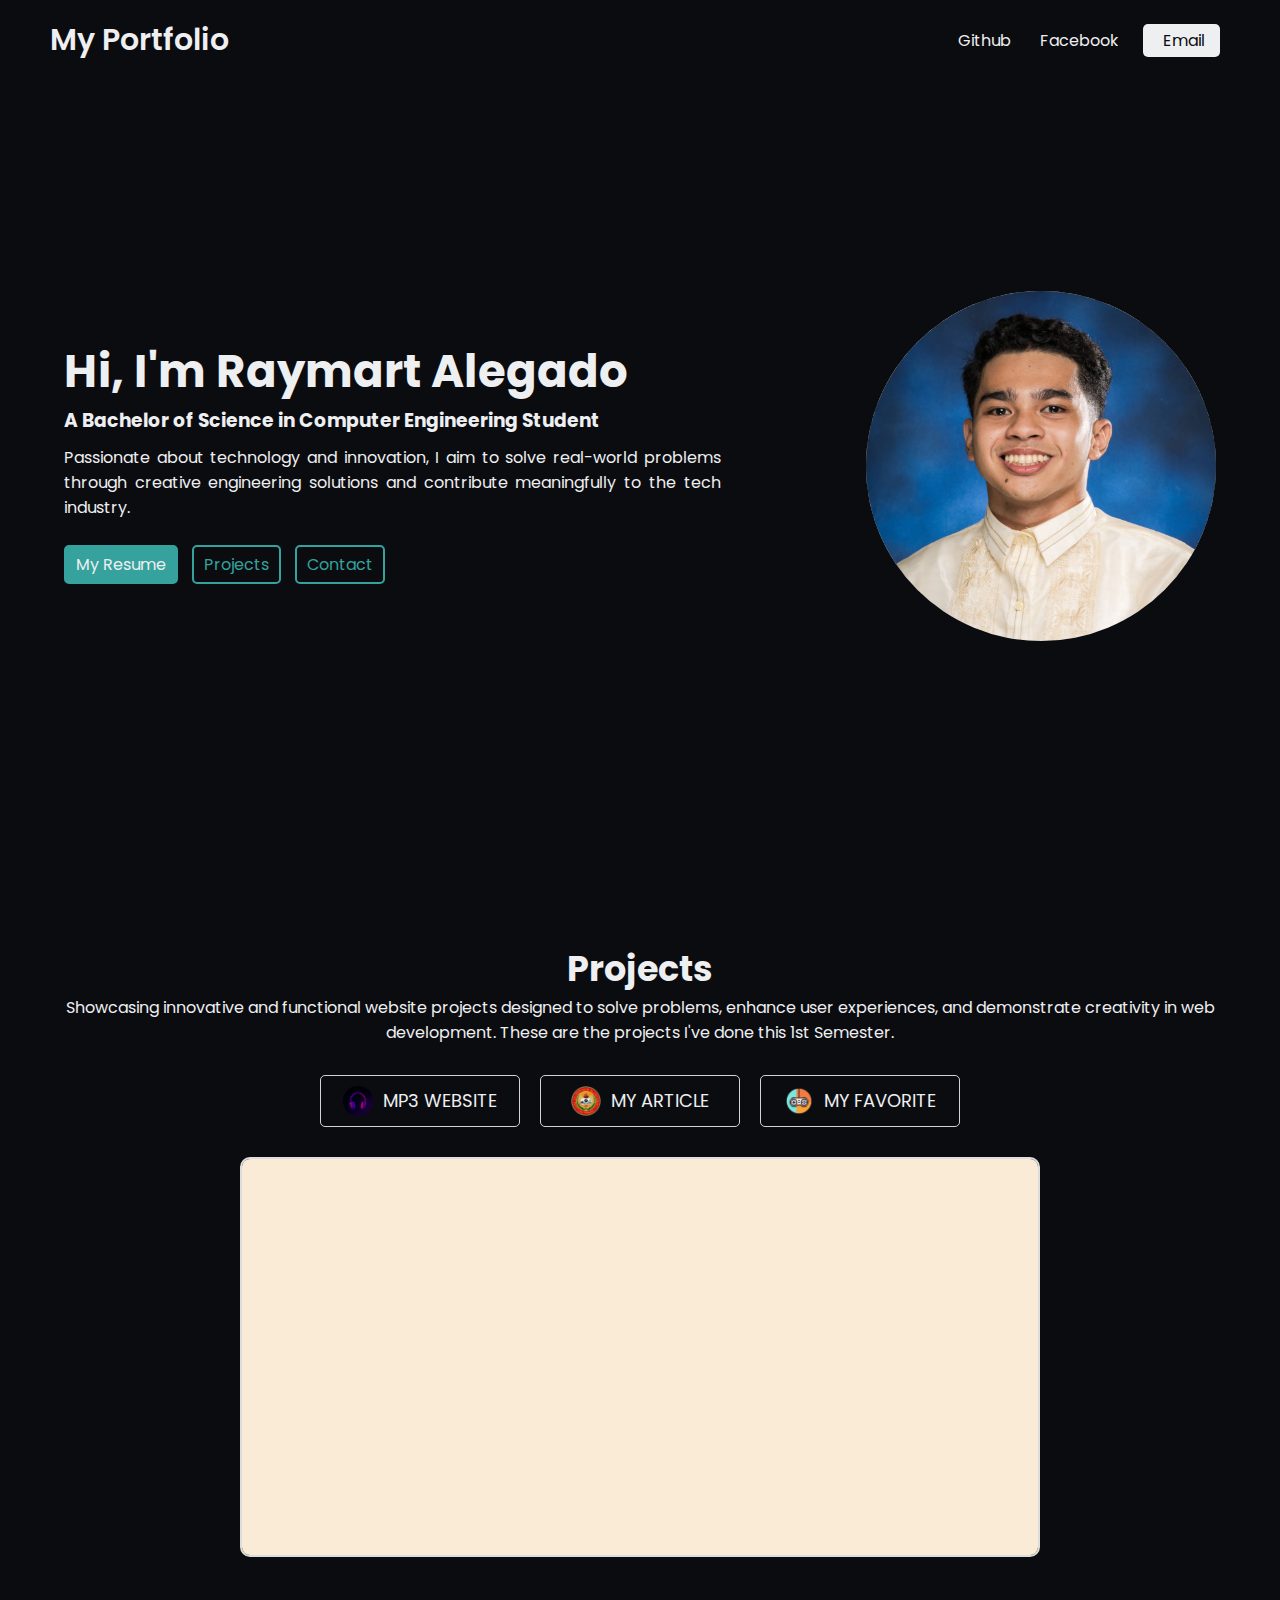
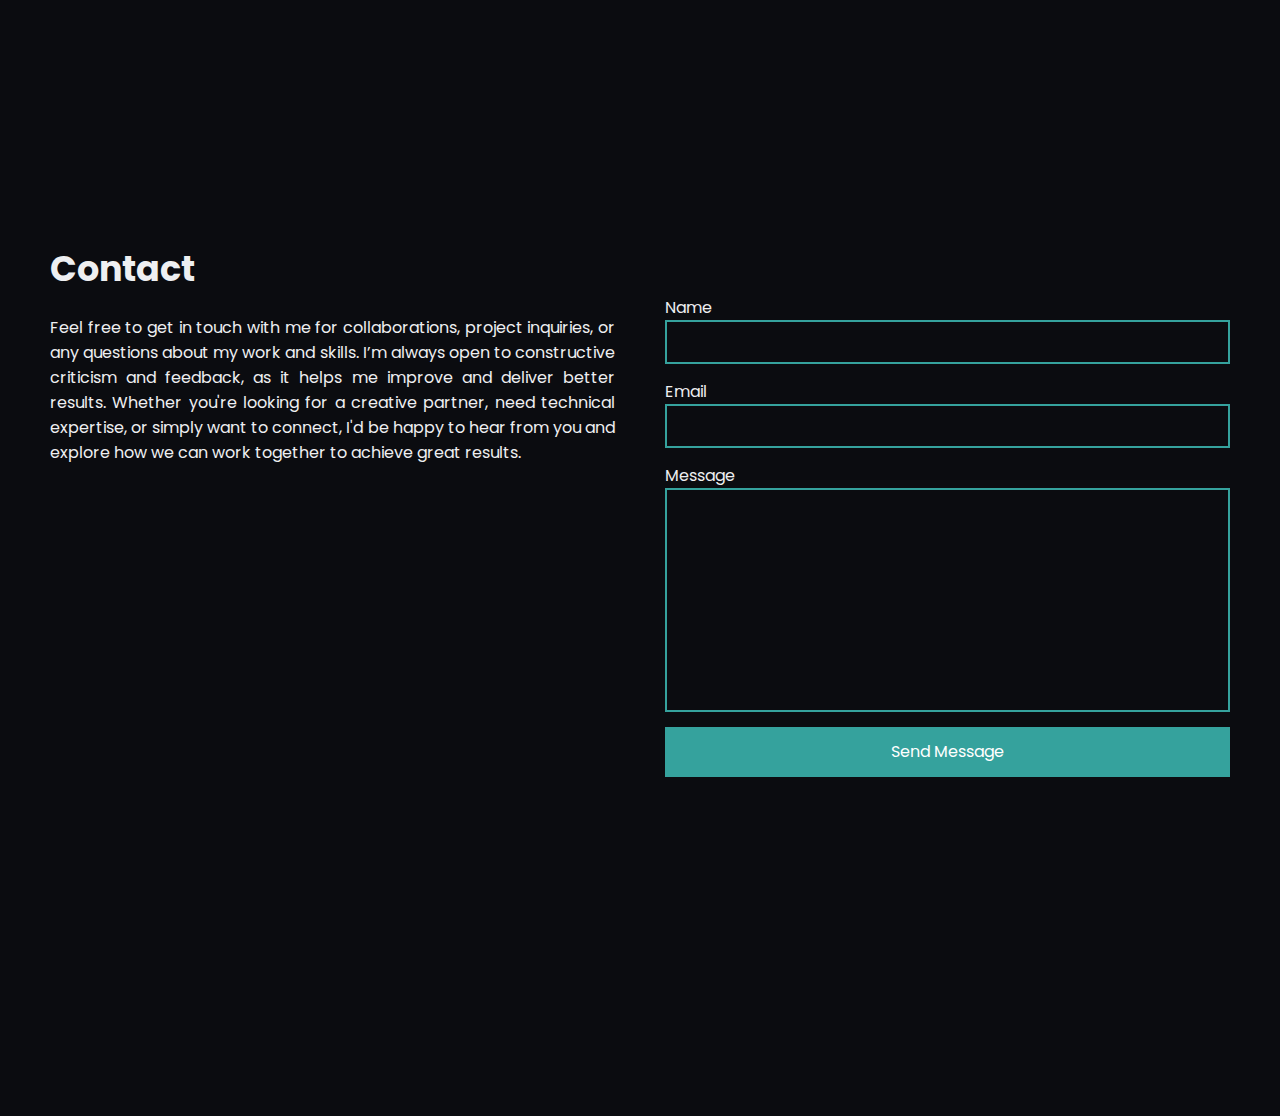
==== index.html @ 50cb7794 "Add files via upload" ====
<!DOCTYPE html>
<html lang="en">
<head>
  <meta charset="UTF-8">
  <meta http-equiv="X-UA-Compatible" content="IE=edge">
  <meta name="viewport" content="width=device-width, initial-scale=1.0">
  <link rel="preconnect" href="https://fonts.googleapis.com">
  <link rel="preconnect" href="https://fonts.gstatic.com" crossorigin>
  <link href="https://fonts.googleapis.com/css2?family=Poppins:wght@400;600&display=swap" rel="stylesheet">
  <link rel="stylesheet" href="https://cdnjs.cloudflare.com/ajax/libs/font-awesome/6.4.0/css/all.min.css" integrity="sha512-iecdLmaskl7CVkqkXNQ/ZH/XLlvWZOJyj7Yy7tcenmpD1ypASozpmT/E0iPtmFIB46ZmdtAc9eNBvH0H/ZpiBw==" crossorigin="anonymous" referrerpolicy="no-referrer" />
  <link rel="stylesheet" href="styles.css">
  <title>Portfolio</title>
</head>

<body>
  <!-- NAVBAR -->
  <nav>
    <div class="left">
      <a href="/">My Portfolio</a>
    </div>

    <div class="right">
      <a href="https://github.com/Ematttt" target="_blank" rel="noopener noreferrer">
        <i class="fa-brands fa-github"></i>
        <span>Github</span>
      </a>
      
      <a href="https://www.facebook.com/rayalegado.01" target="_blank" rel="noopener noreferrer">
        <i class="fa-brands fa-facebook"></i>
        <span>Facebook</span>
      </a>
      
      <a href="https://mail.google.com/mail/?view=cm&fs=1&to=alegadoraymart@gmail.com">
        <i class="fa-solid fa-envelope"></i>
        <span>Email</span>
      </a>
    </div>
  </nav>

  <main>
    <!-- SECTION 1: Hero -->
    <section class="hero-section">
      <div class="text">
        <h2>Hi, I'm Raymart Alegado</h2>
        <h3>A Bachelor of Science in Computer Engineering Student</h3>
        <p>Passionate about technology and innovation, I aim to solve real-world problems through creative engineering solutions 
          and contribute meaningfully to the tech industry.</p>

        <div class="links">

          <a href="resume.html">
            <i class="fa-solid fa-file"></i>
            <span>My Resume</span>
          </a>

          <a href="#projects">
            <i class="fa-solid fa-pen"></i>
            <span>Projects</span>
          </a>
          
          <a href="#contact">
            <i class="fa-solid fa-envelope"></i>
            <span>Contact</span>
          </a>
        </div>
      </div>

      <div class="headshot">
        <img src="images/mypicture.png" alt="Raymart Alegado headshot">
      </div>

    </section>

    <!-- SECTION 2: Projects -->
    <section id="projects" class="projects-section">
      <h2>Projects</h2>
      <div class="text">
        Showcasing innovative and functional website projects designed to solve problems, enhance user experiences, 
        and demonstrate creativity in web development. These are the projects I've done this 1st Semester.
      </div>
    
      <!-- Project Cells -->
      <div class="cells">
        <div class="cell" onclick="loadProject('https://ematttt.github.io/mp3website2/')" ondblclick="openProject('https://ematttt.github.io/mp3website2/')">
          <img src="images/mymp3.png" alt="MP3 Website">
          <span>MP3 WEBSITE</span>
        </div>
    
        <div class="cell" onclick="loadProject('https://ematttt.github.io/article/index.html')" ondblclick="openProject('https://ematttt.github.io/article/index.html')">
          <img src="images/myarticle.png" alt="My Article">
          <span>MY ARTICLE</span>
        </div>
    
        <div class="cell" onclick="loadProject('https://ematttt.github.io/myfavorite/')" ondblclick="openProject('https://ematttt.github.io/myfavorite/')">
          <img src="images/myfavorite.png" alt="My Favorite">
          <span>MY FAVORITE</span>
        </div>
      </div>
    
      <!-- Box to Display the Selected Project -->
      <div class="project-display-box">
        <iframe id="project-frame" src="" frameborder="0"></iframe>
      </div>
    </section>
    

    <!-- SECTION 3: Contact -->
    <section id="contact" class="contact-section">
      <h2>Contact</h2>

      <div class="group">
        <div class="text">
          Feel free to get in touch with me for collaborations, project inquiries, or any questions about my work and skills. 
          I’m always open to constructive criticism and feedback, as it helps me improve and deliver better results. 
          Whether you're looking for a creative partner, need technical expertise, or simply want to connect, 
          I'd be happy to hear from you and explore how we can work together to achieve great results.
        </div>

        <form>
          <label for="name">Name</label>
          <input type="text" id="name">

          <label for="email">Email</label>
          <input type="email" id="email">

          <label for="message">Message</label>
          <textarea id="message" cols="30" rows="10"></textarea>

          <button type="submit">Send Message</button>
        </form>
      </div>
    </section>
  </main>

  <script>
    const toggleButton = document.getElementById('theme-toggle');
    toggleButton.addEventListener('click', () => {
      document.body.classList.toggle('dark-mode');
    });
  
    // Consolidating the loadProject function
    function loadProject(url) {
      const iframe = document.getElementById('project-frame');
  
      // If the user just clicks (not double-click), load the URL in the iframe
      iframe.src = url;
  
      // Wait for the iframe to load, then adjust the height based on its content
      iframe.onload = function() {
        const iframeDocument = iframe.contentDocument || iframe.contentWindow.document;
  
        // Ensure the iframe content adjusts to the content's height
        iframe.style.height = iframeDocument.documentElement.scrollHeight + 'px';
      };
    }
  
    function openProject(url) {
      // Open the provided URL in a new tab (for double-click event)
      window.open(url, '_blank');
    }
  </script>
  

</body>
</html>
---- styles.css ----
:root {
  --text-color: #eeeff1;
  --link-color: #35a29d;
  --background-color: #0b0c10;
}

html {
  scroll-behavior: smooth;
}

* {
  margin: 0;
  padding: 0;
  box-sizing: border-box;
}

html {
  scroll-behavior: smooth;
}

body {
  font-family: 'Poppins', sans-serif;
  color: var(--text-color);
  background-color: var(--background-color);
  max-width: 1400px;
  margin: 0 auto;
}

a {
  color: var(--link-color);
  text-decoration: none;
}

section {
  min-height: 100vh; /* Ensures each section occupies the full viewport height */
}


/* NAVBAR */
nav {
  display: flex;
  justify-content: space-between;
  align-items: center;
  padding: 0 50px;
  height: 80px;
}

nav .left a {
  color: var(--text-color);
  font-size: 30px;
  font-weight: 600;
}

nav .right a {
  color: var(--text-color);
  margin: 0 10px;
}

nav .right a:last-child {
  color: var(--background-color);
  background-color: var(--text-color);
  padding: 5px 15px;
  border-radius: 5px;
}

nav .right a span {
  margin-left: 5px;
}

/* SECTION 1: Hero */
.hero-section {
  display: flex;
  justify-content: center;
  align-items: center;
  gap: 5%; /* Adjust gap using percentage for better responsiveness */
  padding: 0 5%; /* Add padding as a percentage */
  height: calc(100vh - 5%); /* Slightly reduce height to shift up */
  margin-top: -5%; /* Moves the section up using percentage */
}

.hero-section .text {
  flex: 3;
}

.hero-section .text h2 {
  font-size: 45px;
}

.hero-section .text p {
  padding-top: 10px;
  text-align: justify;
}

.hero-section .text .links {
  margin-top: 25px;
}

.hero-section .text .links a {
  display: inline-block;
  padding: 5px 10px;
  border: 2px solid var(--link-color);
  border-radius: 5px;
  margin-right: 10px;
  margin-bottom: 10px;
  transition: .1s;
}

.hero-section a:first-child{
  color: var(--text-color);
  background-color: var(--link-color);
}

.hero-section .text .links a:hover {
  color: var(--text-color);
  border: 2px solid var(--text-color);
}

.hero-section .headshot {
  flex: 2;
  display: flex;
  justify-content: right;
}

.hero-section .headshot img {
  width: 350px;
  border-radius: 50%;
}

/* SECTION 2: Projects */
.projects-section {
  padding: 0 50px;
  padding-top: 2%;
}

.projects-section h2 {
  text-align: center;
  font-size: 35px;
}

.projects-section .text {
  text-align: center;
  margin-bottom: 20px;
}

.projects-section .cells {
  display: flex;
  justify-content: center;
  flex-wrap: wrap;
}

.projects-section .cells .cell {
  display: flex;
  justify-content: center;
  align-items: center;
  gap: 10px;

  width: 200px;
  padding: 10px 20px;
  margin: 10px;
  border: 1.5px solid #d3d3d3;
  border-radius: 5px;

  transition: transform 0.3s ease, box-shadow 0.3s ease;
}

.projects-section .cells .cell:hover {
  transform: scale(1.05);
  box-shadow: 0 8px 16px rgba(0, 0, 0, 0.2);
  cursor: pointer;
}

.projects-section .cells .cell img {
  width: 30px;
  height: 30px;
  object-fit: contain;
  border-radius: 2px;
}

.projects-section .cells .cell span {
  font-size: 18px;
}

.project-display-box {
  width: 100%;
  max-width: 800px;
  height: 400px;
  margin: 20px auto;
  border: 2px solid #ddd;
  border-radius: 10px;
  overflow: hidden;
}

.project-display-box iframe {
  width: 100%;
  height: 100%;
  border: none;
  background-color: antiquewhite;
  object-fit: contain;
}

/* SECTION 3: Contact */
.contact-section {
  padding: 0 50px;
  padding-top: 2%;
  text-align: justify;
}

.contact-section h2 {
  font-size: 35px;
}

.contact-section .group {
  display: flex;
  gap: 50px;
}

.contact-section .group .text {
  flex: 3;
  margin-top: 20px;
}

.contact-section .group form {
  flex: 3;
  display: flex;
  flex-direction: column;
}

.contact-section .group form input,
.contact-section .group form textarea {
  font-family: 'Poppins', sans-serif;
  border: 2px solid var(--link-color);
  background-color: transparent;
  padding: 10px;
  margin-bottom: 15px;
  outline: none;
  resize: none;
}

.contact-section .group form button {
  font-size: 16px;
  font-family: 'Poppins', sans-serif;
  color: #fff;
  background-color: var(--link-color);
  border: none;
  height: 50px;
  cursor: pointer;
  transition: .1s;
}

.contact-section .group form button:hover {
  filter: brightness(.9);
}

@media (max-width: 850px) {
  /* SECTION 1: Hero */
  .hero-section {
    margin-top: -5%; /* Adjust upward shift for medium screens */
    height: calc(100vh - 5%);
  }

  .hero-section .text h2 {
    font-size: 3.5vw; /* Adjust heading size based on viewport width */
  }

}

@media (max-width: 740px) {
  /* SECTION 1: Hero */
  .hero-section {
    flex-direction: column-reverse;
    margin-top: -3%; /* Adjust upward shift for smaller screens */
    height: calc(100vh - 3%);
  }


  /* SECTION 3: Contact */
  .contact-section .group {
    flex-direction: column;
  }
}

@media (max-width: 600px) {
  /* NAVBAR */
  nav {
    padding: 0 5%; /* Add padding as a percentage */
  }

  nav .right a {
    font-size: 3.5vw; /* Adjust navbar link size */
  }

  nav .right a:last-child {
    color: var(--text-color);
    background-color: transparent;
    padding: 0;
  }

  nav .right a span {
    display: none;
  }

  /* SECTION 1: Hero */
  .hero-section {
    padding: 0 5%; /* Add padding as a percentage */
    margin-top: -2%; /* Minimal upward shift for very small screens */
    height: 100vh; /* Full viewport height */
  }

  .hero-section .text h2 {
    font-size: 4vw; /* Adjust heading size */
  }

  

  /* SECTION 2: Projects */
  .projects-section {
    padding: 0 5%; /* Add padding as a percentage */
  }

  .projects-section .cells .cell span {
    font-size: 1.6vw; /* Adjust project text size */
  }

  /* SECTION 3: Contact */
  .contact-section {
    padding: 0 5%; /* Add padding as a percentage */
  }
}
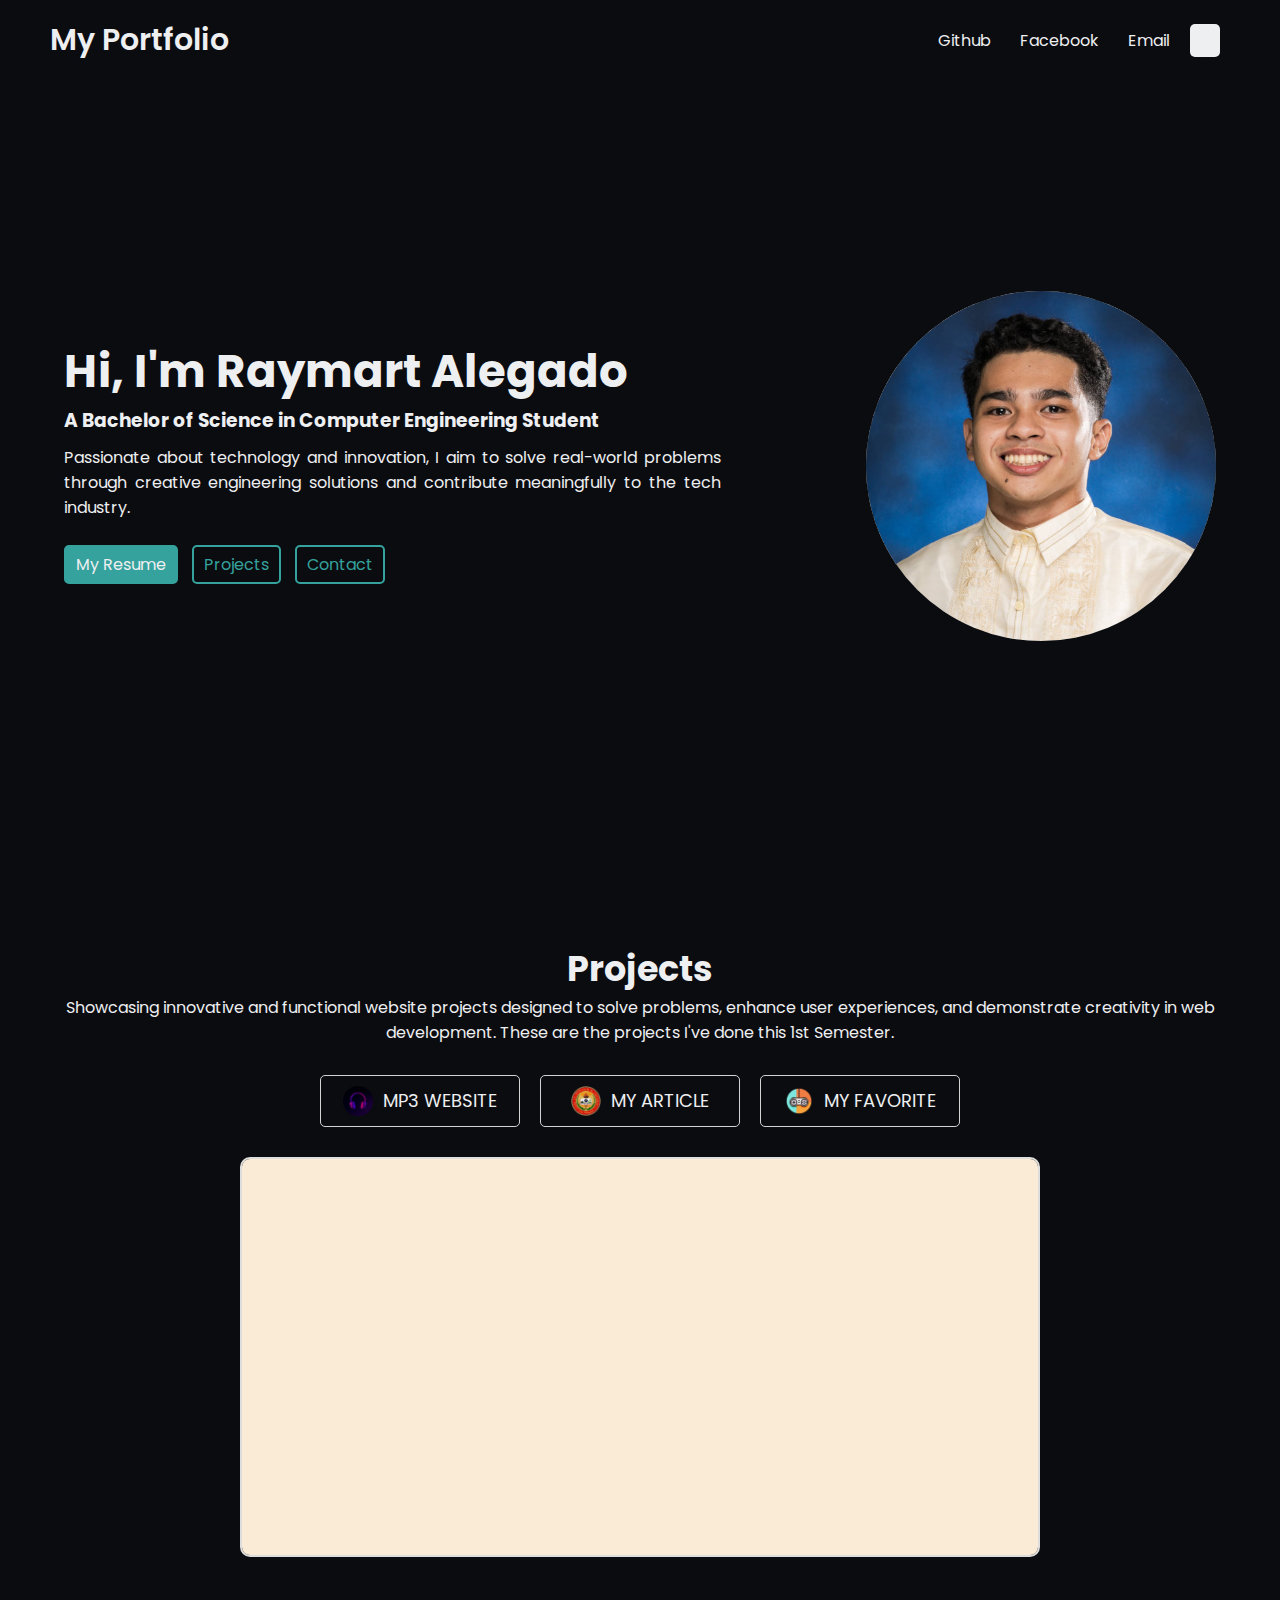
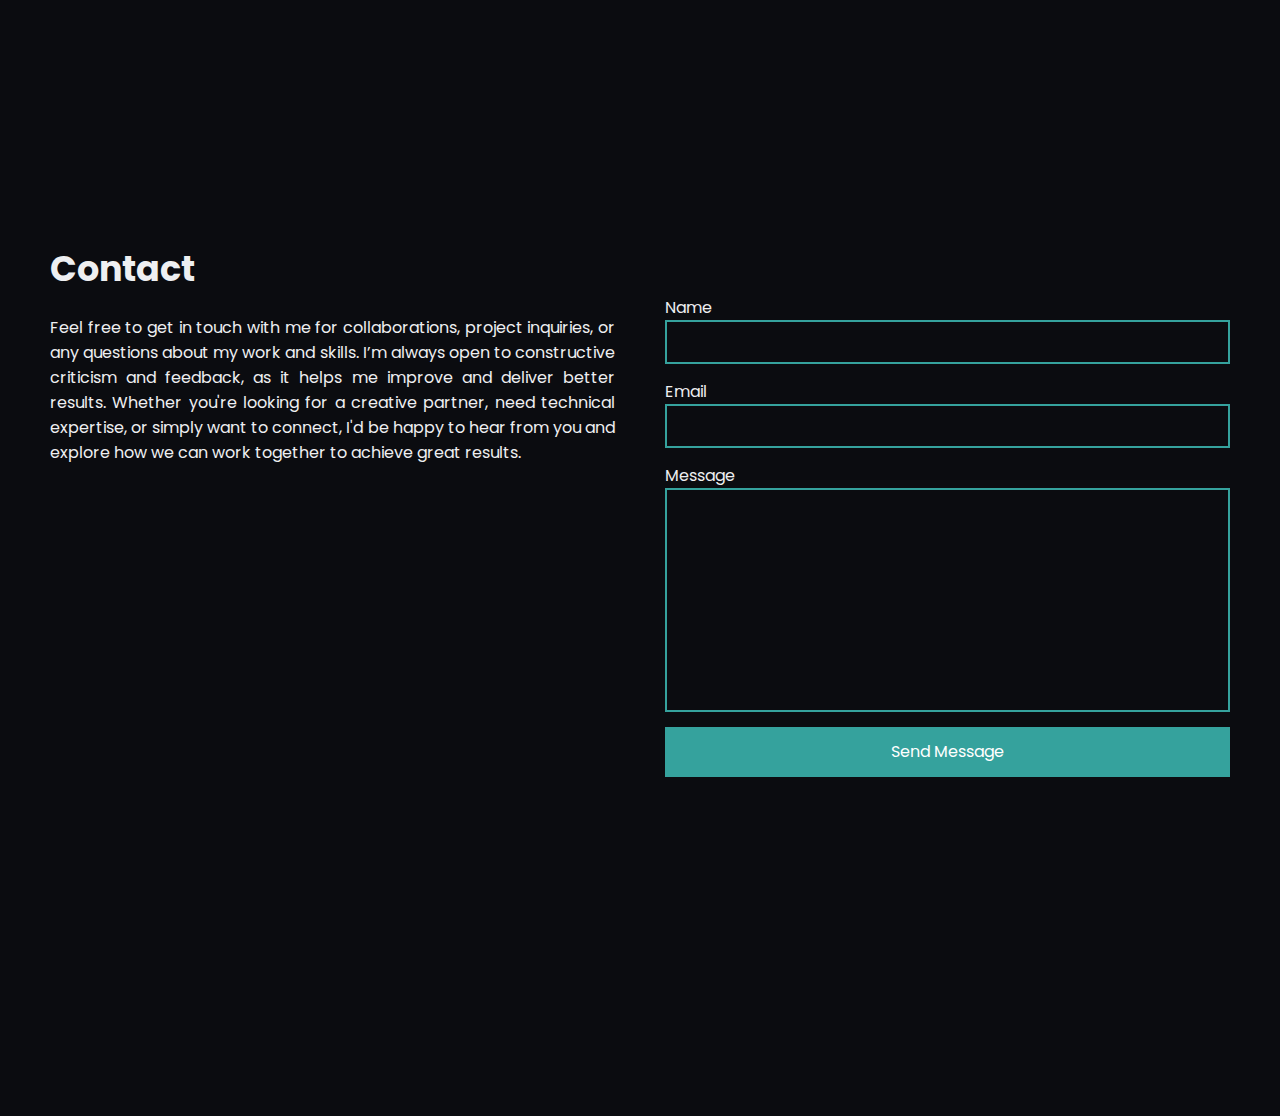
==== commit 00ab1831: "Update index.html" ====
--- a/index.html
+++ b/index.html
@@ -9,123 +9,100 @@
   <link href="https://fonts.googleapis.com/css2?family=Poppins:wght@400;600&display=swap" rel="stylesheet">
   <link rel="stylesheet" href="https://cdnjs.cloudflare.com/ajax/libs/font-awesome/6.4.0/css/all.min.css" integrity="sha512-iecdLmaskl7CVkqkXNQ/ZH/XLlvWZOJyj7Yy7tcenmpD1ypASozpmT/E0iPtmFIB46ZmdtAc9eNBvH0H/ZpiBw==" crossorigin="anonymous" referrerpolicy="no-referrer" />
   <link rel="stylesheet" href="styles.css">
+  <link rel="icon" type="image/x-icon" href="/images/p.png">
   <title>Portfolio</title>
 </head>
-
 <body>
   <!-- NAVBAR -->
   <nav>
     <div class="left">
       <a href="/">My Portfolio</a>
     </div>
-
-    <div class="right">
+    <div class="right" id="auth-buttons">
       <a href="https://github.com/Ematttt" target="_blank" rel="noopener noreferrer">
         <i class="fa-brands fa-github"></i>
         <span>Github</span>
       </a>
-      
       <a href="https://www.facebook.com/rayalegado.01" target="_blank" rel="noopener noreferrer">
         <i class="fa-brands fa-facebook"></i>
         <span>Facebook</span>
       </a>
-      
-      <a href="https://mail.google.com/mail/?view=cm&fs=1&to=alegadoraymart@gmail.com">
+      <a href="https://mail.google.com/mail/?view=cm&fs=1&to=alegadoraymart@gmail.com" class="email">
         <i class="fa-solid fa-envelope"></i>
         <span>Email</span>
       </a>
+      <!-- Logout Icon -->
+      <a href="#" id="logout-icon" class="logout">
+        <i class="fa-solid fa-right-from-bracket"></i>
+      </a>
     </div>
   </nav>
-
   <main>
     <!-- SECTION 1: Hero -->
     <section class="hero-section">
       <div class="text">
         <h2>Hi, I'm Raymart Alegado</h2>
         <h3>A Bachelor of Science in Computer Engineering Student</h3>
-        <p>Passionate about technology and innovation, I aim to solve real-world problems through creative engineering solutions 
-          and contribute meaningfully to the tech industry.</p>
-
+        <p>Passionate about technology and innovation, I aim to solve real-world problems through creative engineering solutions and contribute meaningfully to the tech industry.</p>
         <div class="links">
-
           <a href="resume.html">
             <i class="fa-solid fa-file"></i>
             <span>My Resume</span>
           </a>
-
           <a href="#projects">
             <i class="fa-solid fa-pen"></i>
             <span>Projects</span>
           </a>
-          
           <a href="#contact">
             <i class="fa-solid fa-envelope"></i>
             <span>Contact</span>
           </a>
         </div>
       </div>
-
       <div class="headshot">
         <img src="images/mypicture.png" alt="Raymart Alegado headshot">
       </div>
-
     </section>
-
     <!-- SECTION 2: Projects -->
     <section id="projects" class="projects-section">
       <h2>Projects</h2>
       <div class="text">
-        Showcasing innovative and functional website projects designed to solve problems, enhance user experiences, 
-        and demonstrate creativity in web development. These are the projects I've done this 1st Semester.
+        Showcasing innovative and functional website projects designed to solve problems, enhance user experiences, and demonstrate creativity in web development. These are the projects I've done this 1st Semester.
       </div>
-    
       <!-- Project Cells -->
       <div class="cells">
         <div class="cell" onclick="loadProject('https://ematttt.github.io/mp3website2/')" ondblclick="openProject('https://ematttt.github.io/mp3website2/')">
           <img src="images/mymp3.png" alt="MP3 Website">
           <span>MP3 WEBSITE</span>
         </div>
-    
         <div class="cell" onclick="loadProject('https://ematttt.github.io/article/index.html')" ondblclick="openProject('https://ematttt.github.io/article/index.html')">
           <img src="images/myarticle.png" alt="My Article">
           <span>MY ARTICLE</span>
         </div>
-    
         <div class="cell" onclick="loadProject('https://ematttt.github.io/myfavorite/')" ondblclick="openProject('https://ematttt.github.io/myfavorite/')">
           <img src="images/myfavorite.png" alt="My Favorite">
           <span>MY FAVORITE</span>
         </div>
       </div>
-    
       <!-- Box to Display the Selected Project -->
       <div class="project-display-box">
         <iframe id="project-frame" src="" frameborder="0"></iframe>
       </div>
     </section>
-    
-
     <!-- SECTION 3: Contact -->
     <section id="contact" class="contact-section">
       <h2>Contact</h2>
-
       <div class="group">
         <div class="text">
-          Feel free to get in touch with me for collaborations, project inquiries, or any questions about my work and skills. 
-          I’m always open to constructive criticism and feedback, as it helps me improve and deliver better results. 
-          Whether you're looking for a creative partner, need technical expertise, or simply want to connect, 
-          I'd be happy to hear from you and explore how we can work together to achieve great results.
+          Feel free to get in touch with me for collaborations, project inquiries, or any questions about my work and skills. I’m always open to constructive criticism and feedback, as it helps me improve and deliver better results. Whether you're looking for a creative partner, need technical expertise, or simply want to connect, I'd be happy to hear from you and explore how we can work together to achieve great results.
         </div>
-
         <form>
           <label for="name">Name</label>
           <input type="text" id="name">
-
           <label for="email">Email</label>
           <input type="email" id="email">
-
           <label for="message">Message</label>
           <textarea id="message" cols="30" rows="10"></textarea>
-
           <button type="submit">Send Message</button>
         </form>
       </div>
@@ -133,33 +110,53 @@
   </main>
 
   <script>
-    const toggleButton = document.getElementById('theme-toggle');
-    toggleButton.addEventListener('click', () => {
-      document.body.classList.toggle('dark-mode');
+    function isLoggedIn() {
+      return localStorage.getItem('userLoggedIn') === 'true';
+    }
+
+    function loadProject(url) {
+      document.getElementById('project-frame').src = url;
+    }
+
+    function openProject(url) {
+      if (isLoggedIn()) {
+        window.open(url, '_blank');
+      } else {
+        alert('You need to log in first to view the full website.');
+        window.location.href = 'loginform.html';
+      }
+    }
+
+    document.addEventListener('DOMContentLoaded', () => {
+      const authButtons = document.getElementById('auth-buttons');
+      const logoutIcon = document.getElementById('logout-icon');
+
+      if (isLoggedIn()) {
+        logoutIcon.style.display = 'flex';
+        logoutIcon.addEventListener('click', () => {
+          localStorage.removeItem('userLoggedIn');
+          alert('You have been logged out. Please visit again soon!');
+          window.location.href = 'index.html';
+        });
+      }
     });
-  
-    // Consolidating the loadProject function
-    function loadProject(url) {
-      const iframe = document.getElementById('project-frame');
-  
-      // If the user just clicks (not double-click), load the URL in the iframe
-      iframe.src = url;
-  
-      // Wait for the iframe to load, then adjust the height based on its content
-      iframe.onload = function() {
-        const iframeDocument = iframe.contentDocument || iframe.contentWindow.document;
-  
-        // Ensure the iframe content adjusts to the content's height
-        iframe.style.height = iframeDocument.documentElement.scrollHeight + 'px';
-      };
-    }
-  
-    function openProject(url) {
-      // Open the provided URL in a new tab (for double-click event)
-      window.open(url, '_blank');
-    }
+
+    document.querySelectorAll('.projects-section .cells .cell').forEach(cell => {
+    cell.addEventListener('click', function () {
+    // Remove 'active' class from all cells
+    document.querySelectorAll('.projects-section .cells .cell').forEach(c => c.classList.remove('active'));
+
+    // Add 'active' class to the clicked cell
+    this.classList.add('active');
+
+    // Change the iframe content based on the clicked cell
+    const iframe = document.querySelector('.project-display-box iframe');
+    const url = this.getAttribute('data-url'); // Assuming each cell has a data-url attribute
+      if (iframe && url) {
+        iframe.src = url;
+      }
+  });
+});
   </script>
-  
-
 </body>
-</html>+</html>
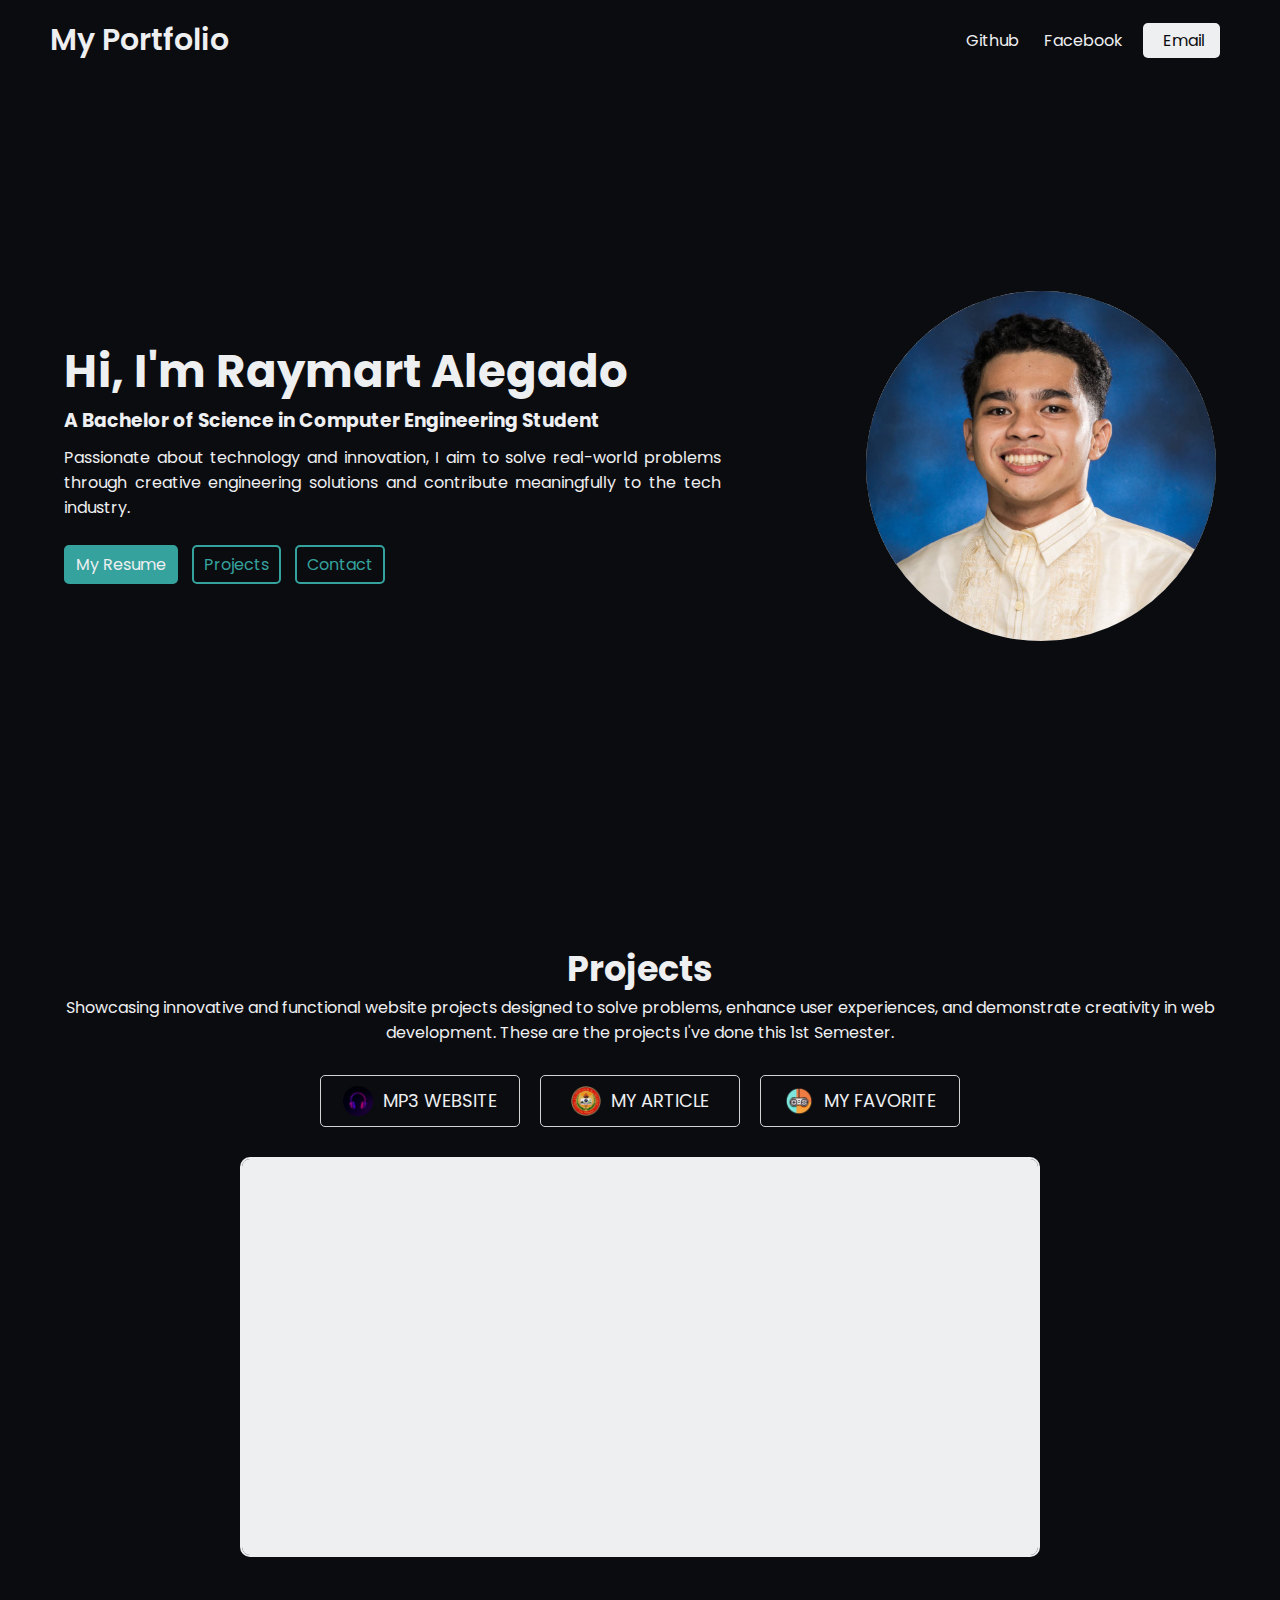
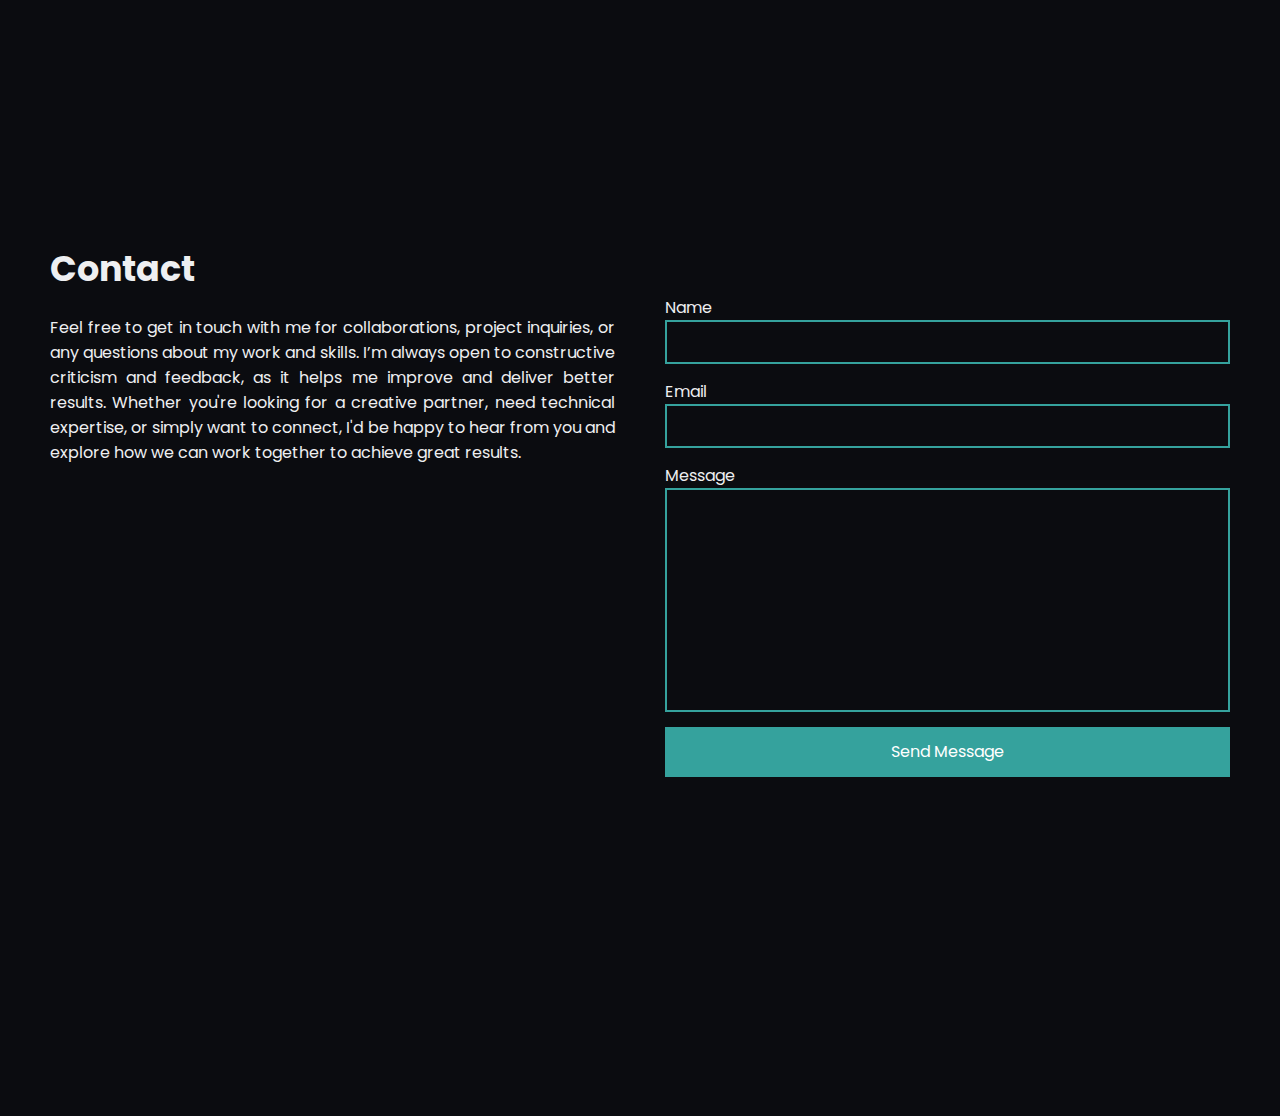
==== commit 0adf9aeb: "Update index.html" ====
--- a/index.html
+++ b/index.html
@@ -9,7 +9,7 @@
   <link href="https://fonts.googleapis.com/css2?family=Poppins:wght@400;600&display=swap" rel="stylesheet">
   <link rel="stylesheet" href="https://cdnjs.cloudflare.com/ajax/libs/font-awesome/6.4.0/css/all.min.css" integrity="sha512-iecdLmaskl7CVkqkXNQ/ZH/XLlvWZOJyj7Yy7tcenmpD1ypASozpmT/E0iPtmFIB46ZmdtAc9eNBvH0H/ZpiBw==" crossorigin="anonymous" referrerpolicy="no-referrer" />
   <link rel="stylesheet" href="styles.css">
-  <link rel="icon" type="image/x-icon" href="/images/p.png">
+  <link rel="icon" type="image/x-icon" href="images/p.png">
   <title>Portfolio</title>
 </head>
 <body>
--- a/styles.css
+++ b/styles.css
@@ -51,12 +51,18 @@
   font-weight: 600;
 }
 
-nav .right a {
+nav .right {
+  display: flex;
+  align-items: center; /* Aligns items vertically */
+  justify-content: flex-end; /* Pushes content to the right */
+}
+
+nav .right a{
   color: var(--text-color);
   margin: 0 10px;
 }
 
-nav .right a:last-child {
+nav .right .email {
   color: var(--background-color);
   background-color: var(--text-color);
   padding: 5px 15px;
@@ -65,6 +71,10 @@
 
 nav .right a span {
   margin-left: 5px;
+}
+
+.logout{
+  display: none;
 }
 
 /* SECTION 1: Hero */
@@ -185,7 +195,7 @@
   max-width: 800px;
   height: 400px;
   margin: 20px auto;
-  border: 2px solid #ddd;
+  border: 2px solid var(--text-color);
   border-radius: 10px;
   overflow: hidden;
 }
@@ -194,8 +204,15 @@
   width: 100%;
   height: 100%;
   border: none;
-  background-color: antiquewhite;
+  background-color: var(--text-color);
   object-fit: contain;
+}
+
+.projects-section .cells .cell.active {
+  background-color: var(--text-color);; /* Highlight color */
+  color: var(--background-color); /* Text color contrast */
+  border-color: var(--text-color); /* Border color */
+  box-shadow: 0 8px 16px rgba(255, 255, 255, 0.39); /* More pronounced shadow */
 }
 
 /* SECTION 3: Contact */
@@ -234,6 +251,7 @@
   margin-bottom: 15px;
   outline: none;
   resize: none;
+  color: var(--text-color);
 }
 
 .contact-section .group form button {
@@ -289,7 +307,7 @@
     font-size: 3.5vw; /* Adjust navbar link size */
   }
 
-  nav .right a:last-child {
+  nav .right .email {
     color: var(--text-color);
     background-color: transparent;
     padding: 0;
@@ -326,3 +344,5 @@
     padding: 0 5%; /* Add padding as a percentage */
   }
 }
+
+
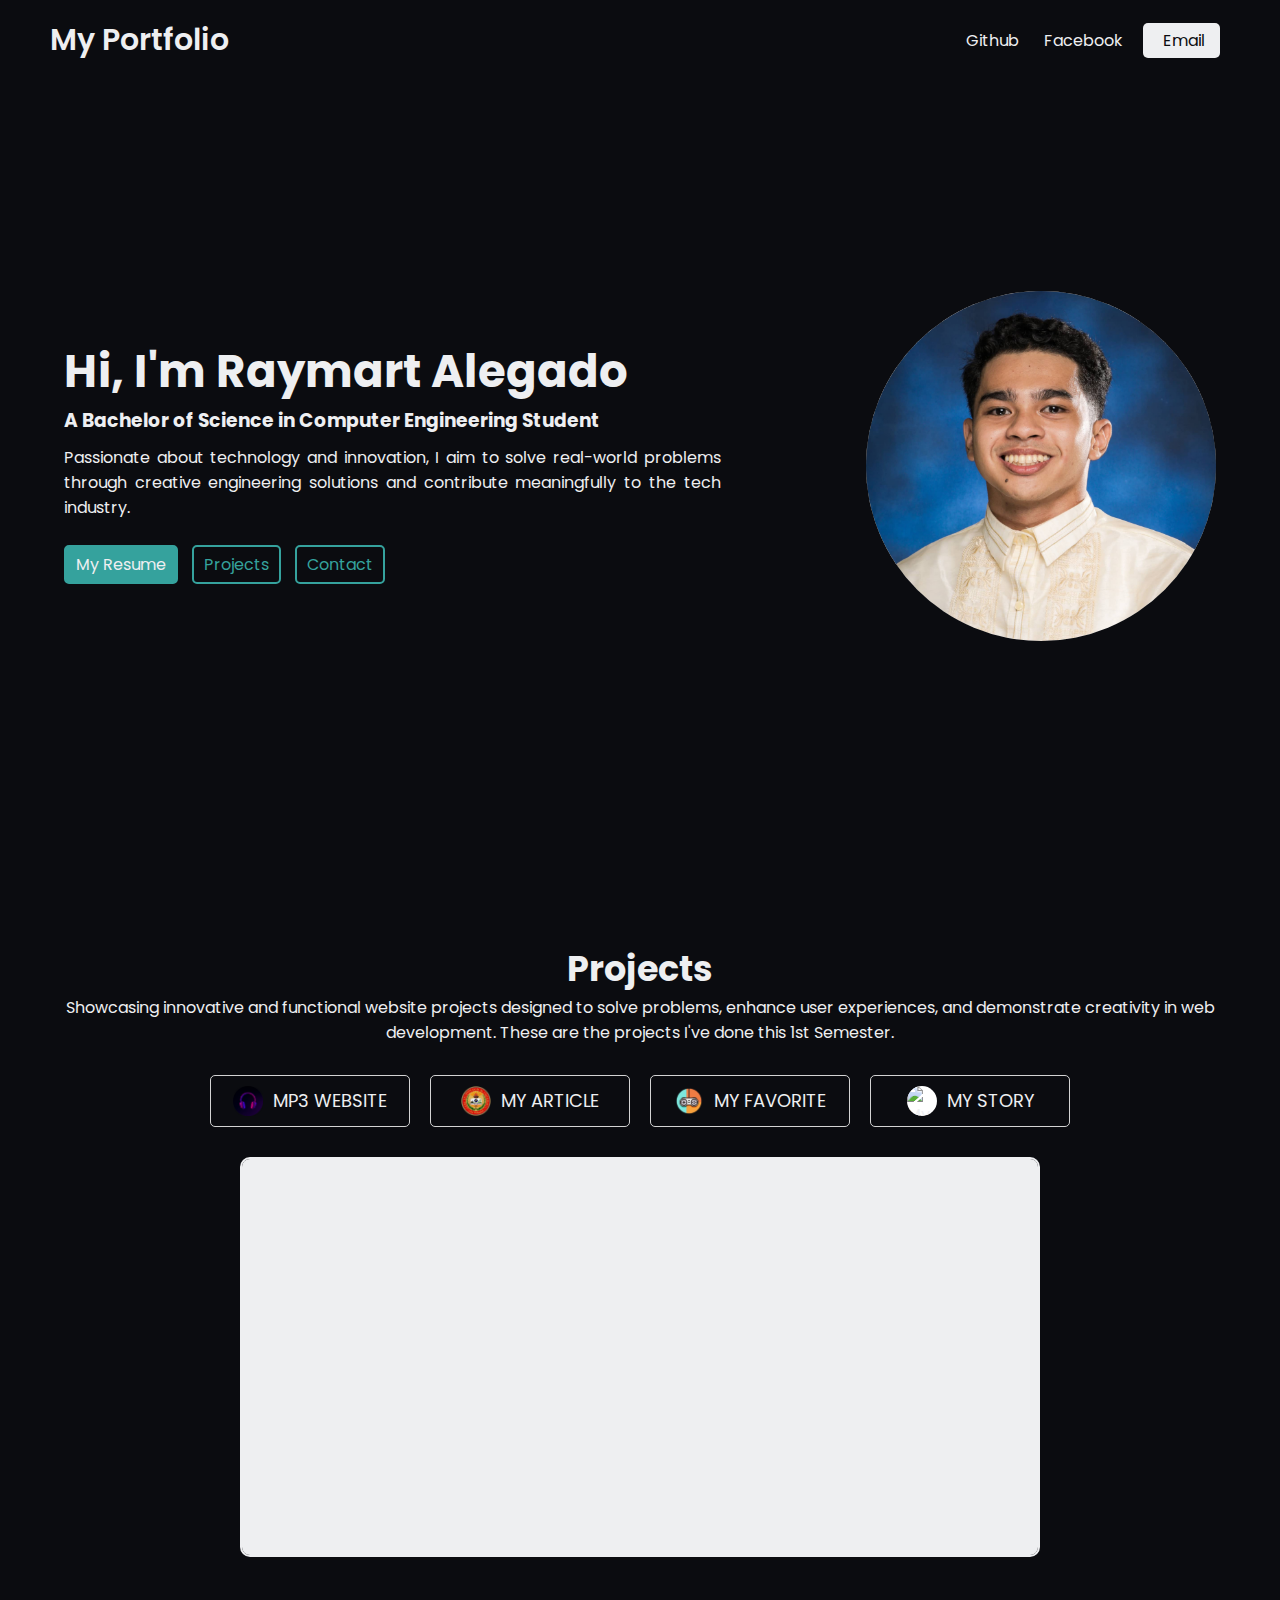
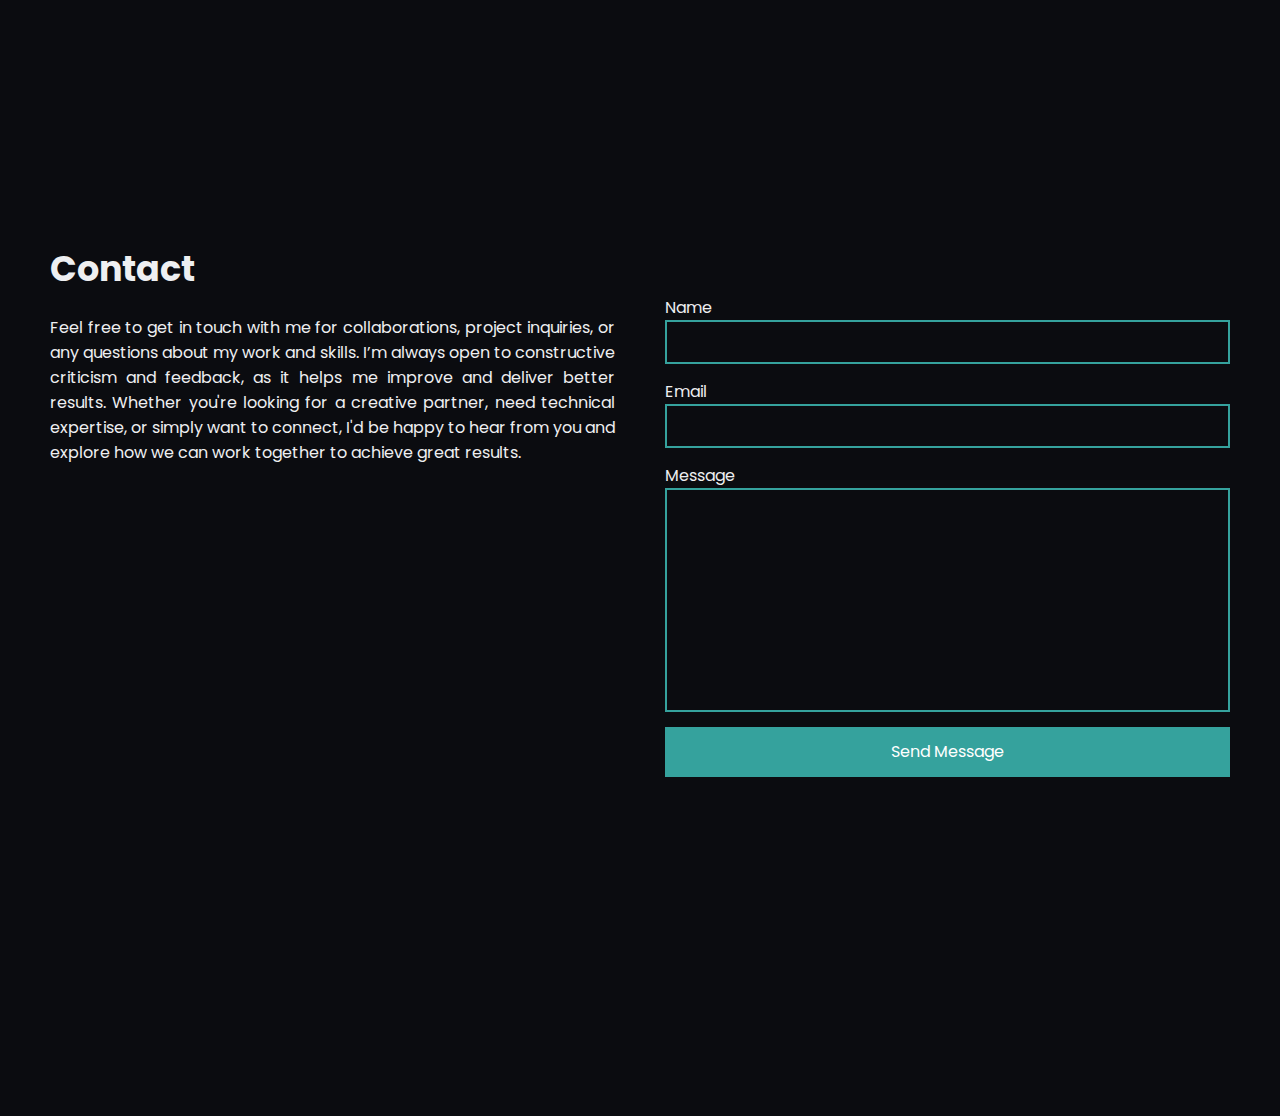
==== commit 74efac13: "Update index.html" ====
--- a/index.html
+++ b/index.html
@@ -83,6 +83,10 @@
           <img src="images/myfavorite.png" alt="My Favorite">
           <span>MY FAVORITE</span>
         </div>
+        <div class="cell" onclick="loadProject('https://ematttt.github.io/mystory/')" ondblclick="openProject('https://ematttt.github.io/mystory/')">
+          <img src="images/mystory.png" style="border-radius: 50%; background: white;" alt="My Story">
+          <span>MY STORY</span>
+        </div>
       </div>
       <!-- Box to Display the Selected Project -->
       <div class="project-display-box">
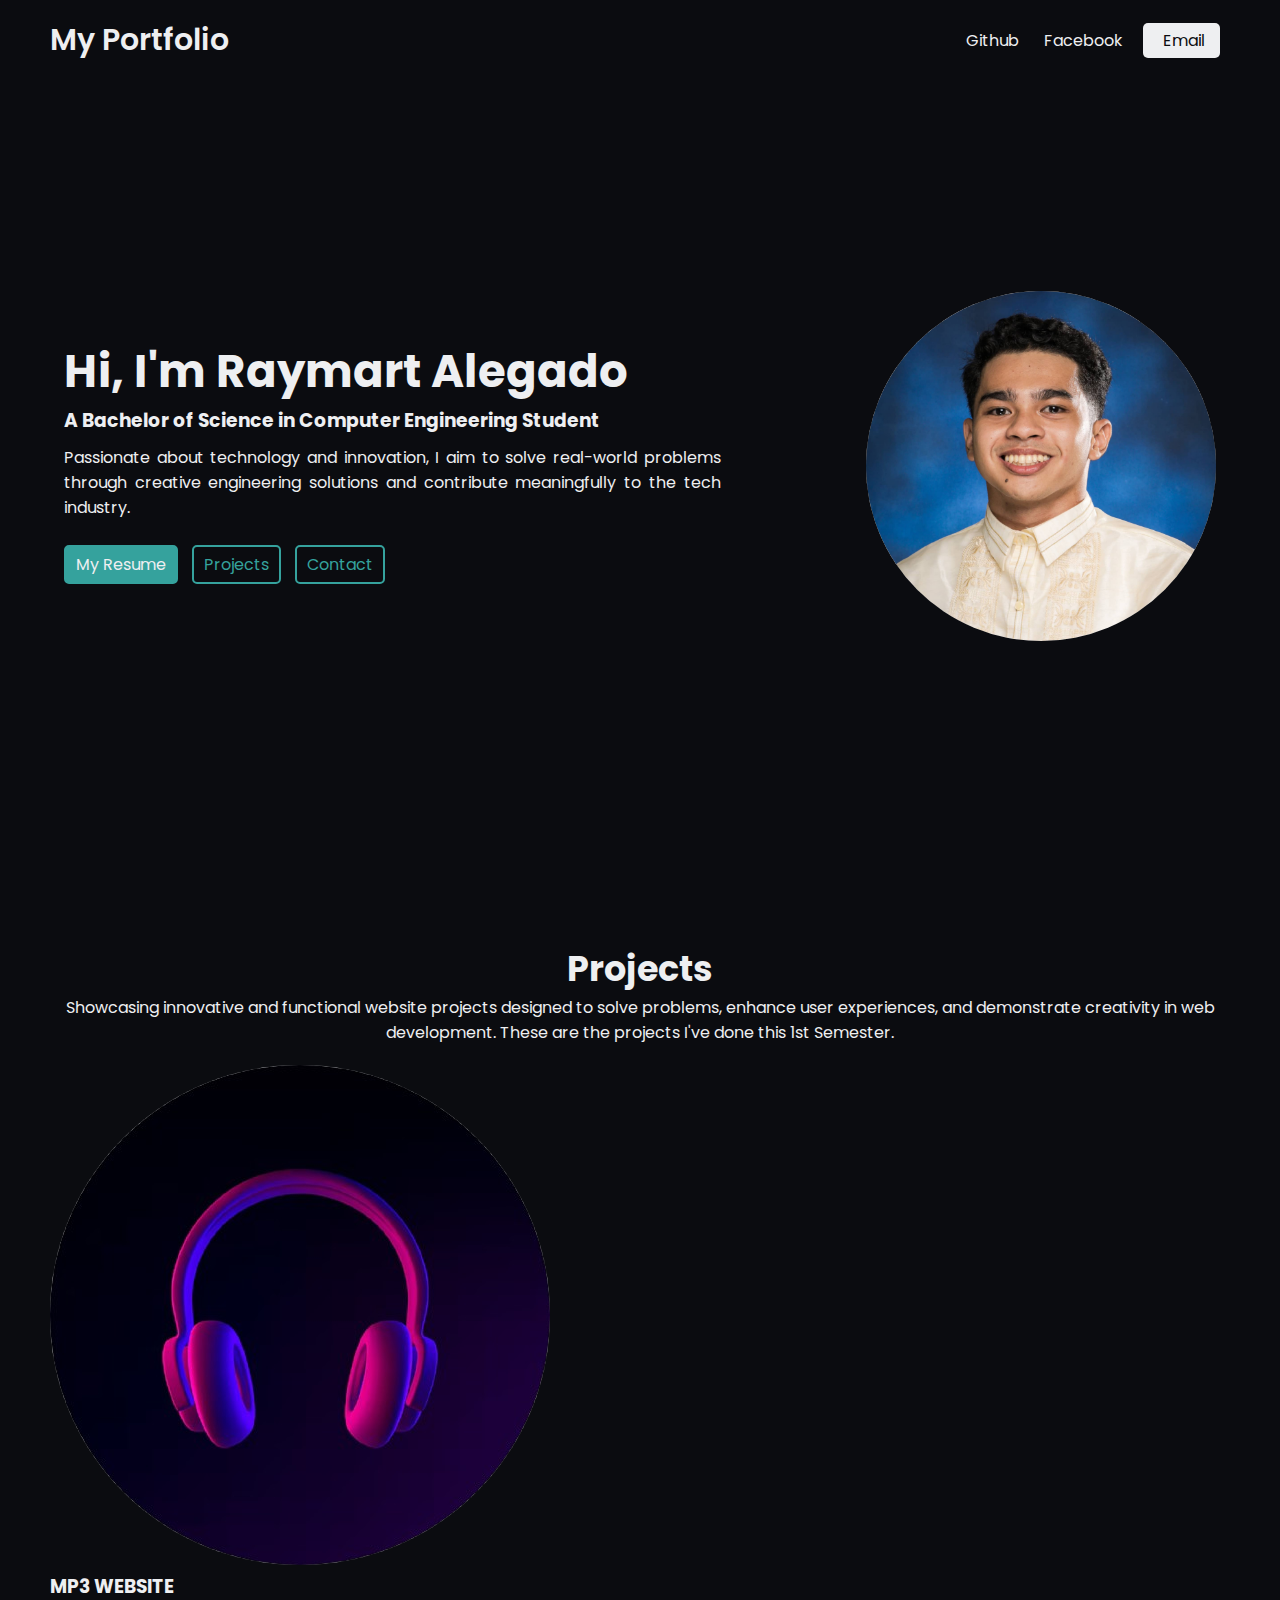
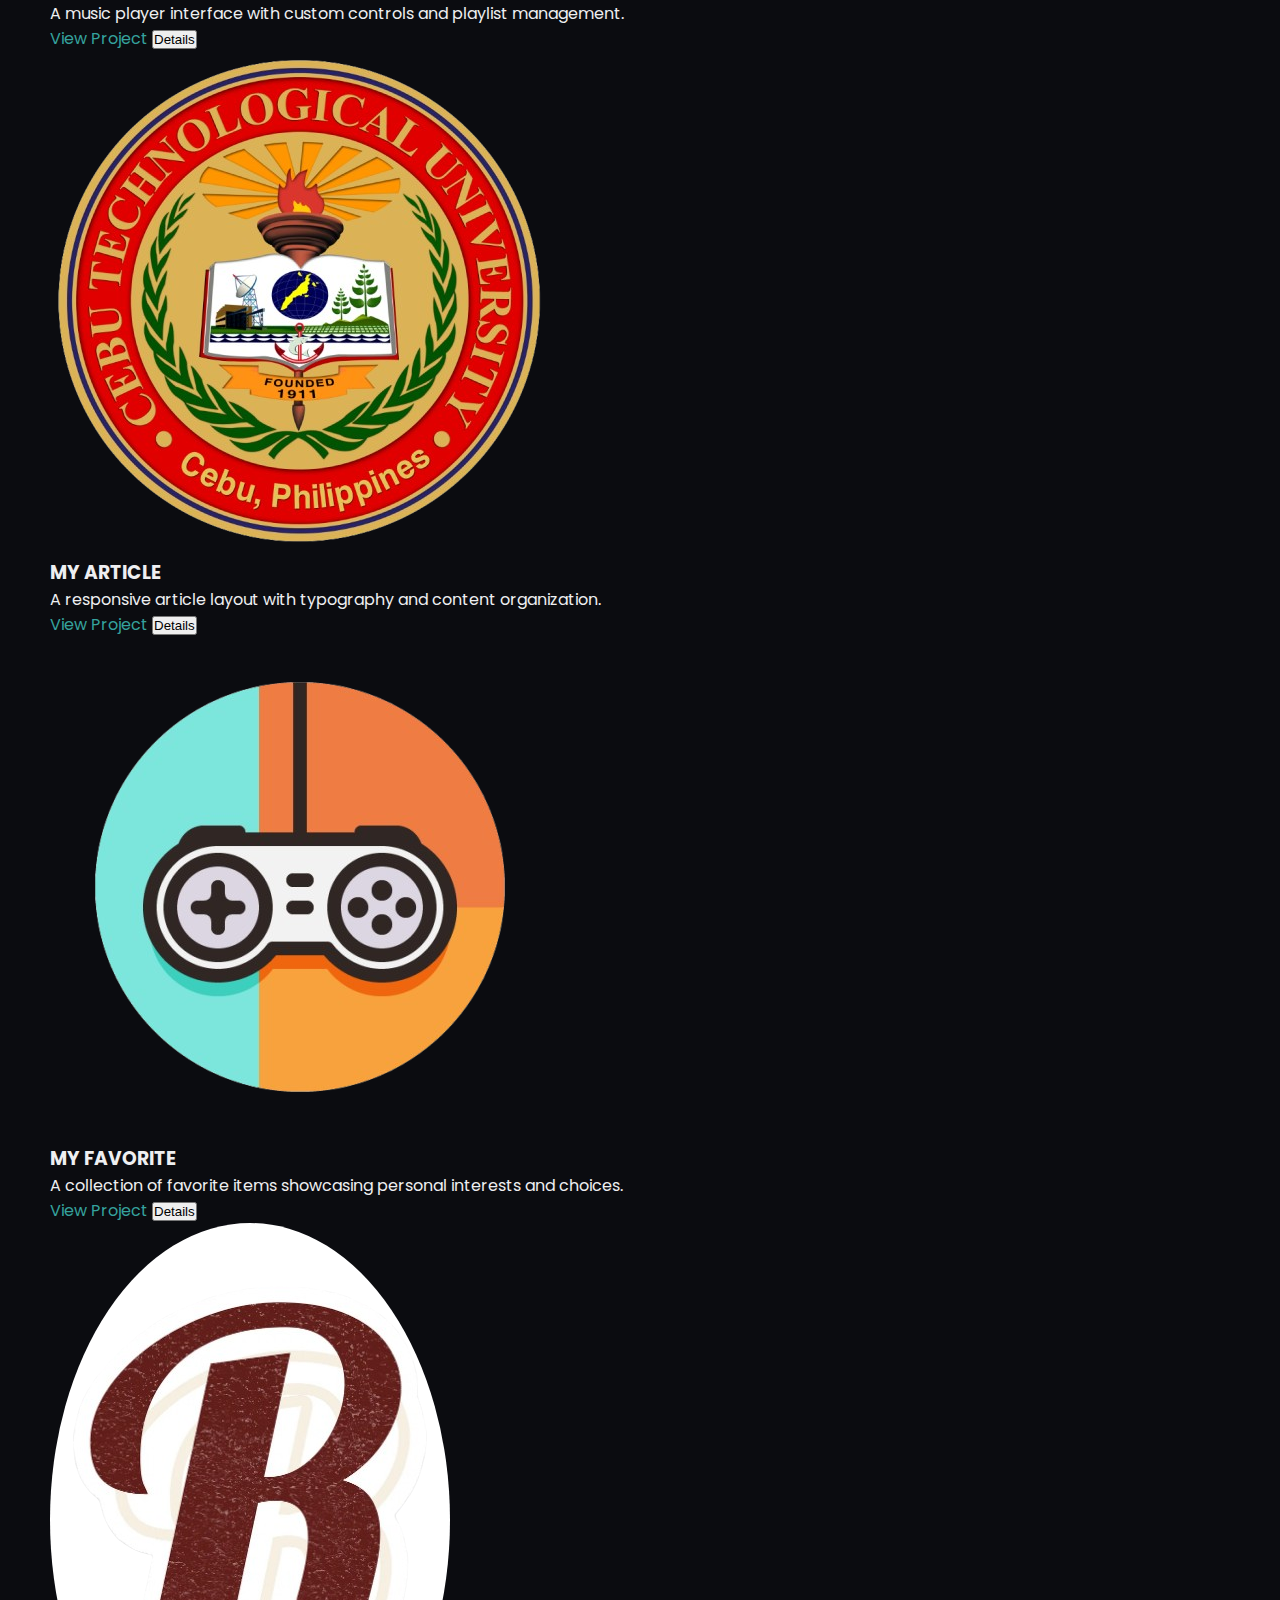
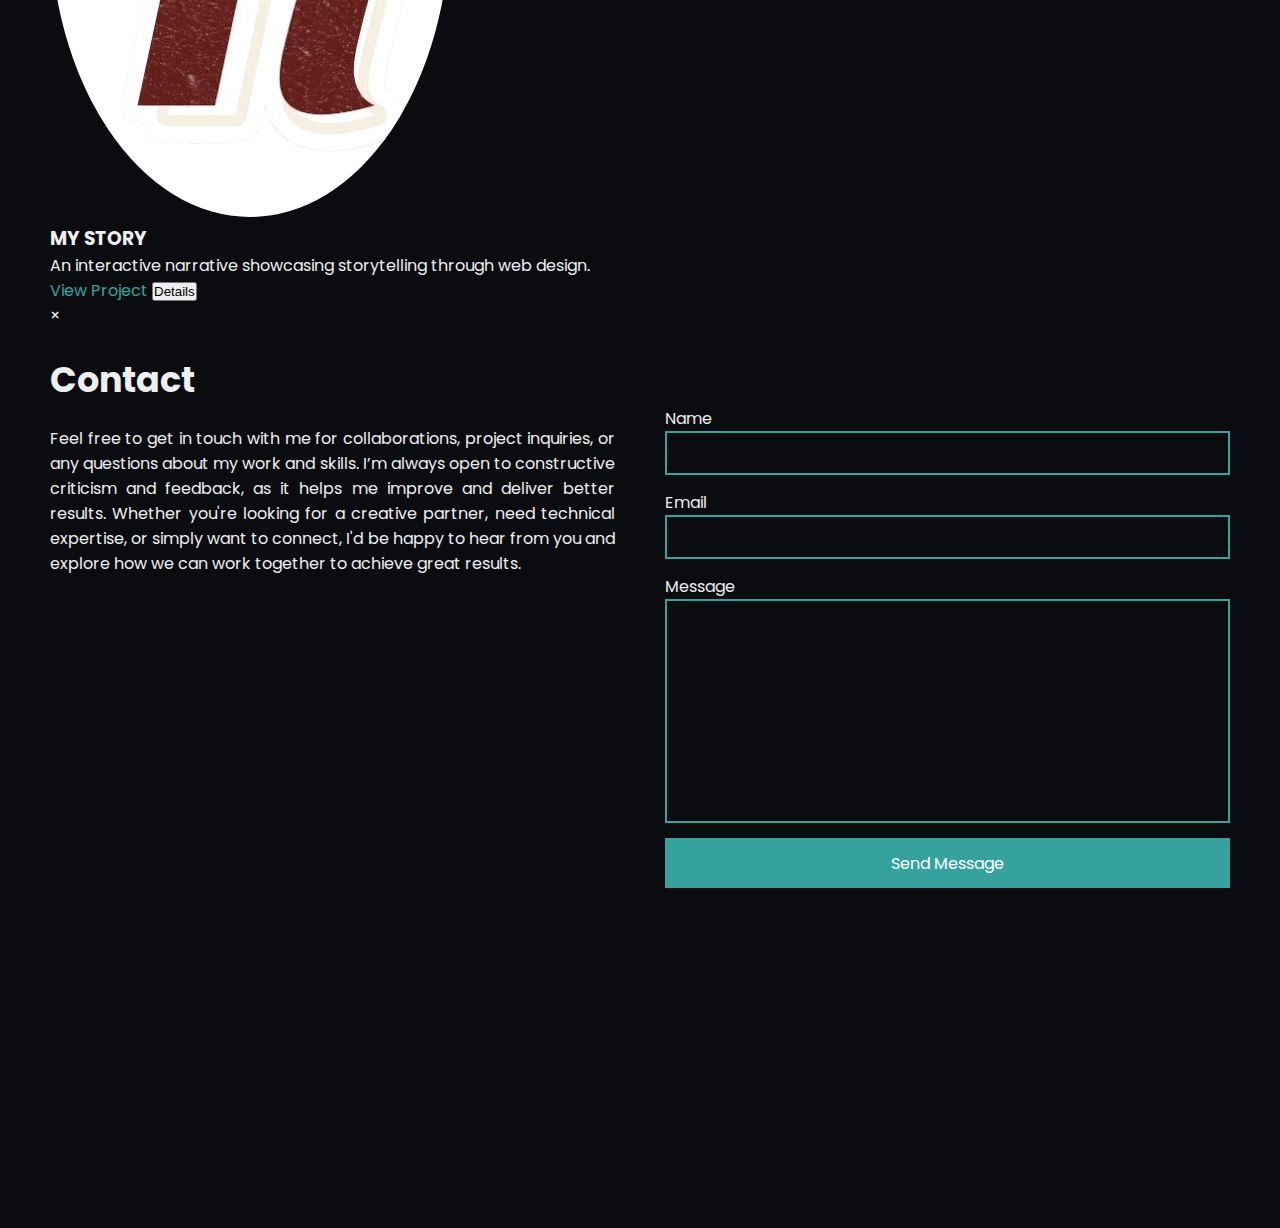
==== commit fd981691: "Update index.html" ====
--- a/index.html
+++ b/index.html
@@ -9,7 +9,7 @@
   <link href="https://fonts.googleapis.com/css2?family=Poppins:wght@400;600&display=swap" rel="stylesheet">
   <link rel="stylesheet" href="https://cdnjs.cloudflare.com/ajax/libs/font-awesome/6.4.0/css/all.min.css" integrity="sha512-iecdLmaskl7CVkqkXNQ/ZH/XLlvWZOJyj7Yy7tcenmpD1ypASozpmT/E0iPtmFIB46ZmdtAc9eNBvH0H/ZpiBw==" crossorigin="anonymous" referrerpolicy="no-referrer" />
   <link rel="stylesheet" href="styles.css">
-  <link rel="icon" type="image/x-icon" href="images/p.png">
+  <link rel="icon" type="image/x-icon" href="/images/p.png">
   <title>Portfolio</title>
 </head>
 <body>
@@ -45,7 +45,7 @@
         <h3>A Bachelor of Science in Computer Engineering Student</h3>
         <p>Passionate about technology and innovation, I aim to solve real-world problems through creative engineering solutions and contribute meaningfully to the tech industry.</p>
         <div class="links">
-          <a href="resume.html">
+          <a href="/images/RESUME.pdf" target="_blank">
             <i class="fa-solid fa-file"></i>
             <span>My Resume</span>
           </a>
@@ -64,35 +64,81 @@
       </div>
     </section>
     <!-- SECTION 2: Projects -->
-    <section id="projects" class="projects-section">
+  <section id="projects" class="projects-section">
       <h2>Projects</h2>
       <div class="text">
-        Showcasing innovative and functional website projects designed to solve problems, enhance user experiences, and demonstrate creativity in web development. These are the projects I've done this 1st Semester.
+          Showcasing innovative and functional website projects designed to solve problems, enhance user experiences, and demonstrate creativity in web development. These are the projects I've done this 1st Semester.
       </div>
-      <!-- Project Cells -->
-      <div class="cells">
-        <div class="cell" onclick="loadProject('https://ematttt.github.io/mp3website2/')" ondblclick="openProject('https://ematttt.github.io/mp3website2/')">
-          <img src="images/mymp3.png" alt="MP3 Website">
-          <span>MP3 WEBSITE</span>
-        </div>
-        <div class="cell" onclick="loadProject('https://ematttt.github.io/article/index.html')" ondblclick="openProject('https://ematttt.github.io/article/index.html')">
-          <img src="images/myarticle.png" alt="My Article">
-          <span>MY ARTICLE</span>
-        </div>
-        <div class="cell" onclick="loadProject('https://ematttt.github.io/myfavorite/')" ondblclick="openProject('https://ematttt.github.io/myfavorite/')">
-          <img src="images/myfavorite.png" alt="My Favorite">
-          <span>MY FAVORITE</span>
-        </div>
-        <div class="cell" onclick="loadProject('https://ematttt.github.io/mystory/')" ondblclick="openProject('https://ematttt.github.io/mystory/')">
-          <img src="images/mystory.png" style="border-radius: 50%; background: white;" alt="My Story">
-          <span>MY STORY</span>
+  
+  <!-- Project Grid -->
+  <div class="project-grid">
+    <div class="project-card" data-project="mp3">
+      <div class="project-image">
+        <img src="images/mymp3.png" alt="MP3 Website">
+      </div>
+      <div class="project-info">
+        <h3>MP3 WEBSITE</h3>
+        <p class="project-description">A music player interface with custom controls and playlist management.</p>
+        <div class="project-actions">
+          <a href="https://ematttt.github.io/mp3website2/" target="_blank" class="project-button">View Project</a>
+          <button class="details-button" onclick="toggleDetails('mp3')">Details</button>
         </div>
       </div>
-      <!-- Box to Display the Selected Project -->
-      <div class="project-display-box">
-        <iframe id="project-frame" src="" frameborder="0"></iframe>
+    </div>
+    
+    <div class="project-card" data-project="article">
+      <div class="project-image">
+        <img src="images/myarticle.png" alt="My Article">
       </div>
-    </section>
+      <div class="project-info">
+        <h3>MY ARTICLE</h3>
+        <p class="project-description">A responsive article layout with typography and content organization.</p>
+        <div class="project-actions">
+          <a href="https://ematttt.github.io/article/index.html" target="_blank" class="project-button">View Project</a>
+          <button class="details-button" onclick="toggleDetails('article')">Details</button>
+        </div>
+      </div>
+    </div>
+    
+    <div class="project-card" data-project="favorite">
+      <div class="project-image">
+        <img src="images/myfavorite.png" alt="My Favorite">
+      </div>
+      <div class="project-info">
+        <h3>MY FAVORITE</h3>
+        <p class="project-description">A collection of favorite items showcasing personal interests and choices.</p>
+        <div class="project-actions">
+          <a href="https://ematttt.github.io/myfavorite/" target="_blank" class="project-button">View Project</a>
+          <button class="details-button" onclick="toggleDetails('favorite')">Details</button>
+        </div>
+      </div>
+    </div>
+    
+    <div class="project-card" data-project="story">
+      <div class="project-image">
+        <img src="images/mystory.png" alt="My Story" style="border-radius: 50%; background: white;">
+      </div>
+      <div class="project-info">
+        <h3>MY STORY</h3>
+        <p class="project-description">An interactive narrative showcasing storytelling through web design.</p>
+        <div class="project-actions">
+          <a href="https://ematttt.github.io/mystory/" target="_blank" class="project-button">View Project</a>
+          <button class="details-button" onclick="toggleDetails('story')">Details</button>
+        </div>
+      </div>
+    </div>
+  </div>
+  
+  <!-- Project Details Modal -->
+  <div id="project-modal" class="modal">
+    <div class="modal-content">
+      <span class="close-button" onclick="closeModal()">&times;</span>
+      <div id="modal-content">
+        <!-- Content will be inserted dynamically -->
+      </div>
+    </div>
+  </div>
+</section>
     <!-- SECTION 3: Contact -->
     <section id="contact" class="contact-section">
       <h2>Contact</h2>
@@ -113,54 +159,6 @@
     </section>
   </main>
 
-  <script>
-    function isLoggedIn() {
-      return localStorage.getItem('userLoggedIn') === 'true';
-    }
-
-    function loadProject(url) {
-      document.getElementById('project-frame').src = url;
-    }
-
-    function openProject(url) {
-      if (isLoggedIn()) {
-        window.open(url, '_blank');
-      } else {
-        alert('You need to log in first to view the full website.');
-        window.location.href = 'loginform.html';
-      }
-    }
-
-    document.addEventListener('DOMContentLoaded', () => {
-      const authButtons = document.getElementById('auth-buttons');
-      const logoutIcon = document.getElementById('logout-icon');
-
-      if (isLoggedIn()) {
-        logoutIcon.style.display = 'flex';
-        logoutIcon.addEventListener('click', () => {
-          localStorage.removeItem('userLoggedIn');
-          alert('You have been logged out. Please visit again soon!');
-          window.location.href = 'index.html';
-        });
-      }
-    });
-
-    document.querySelectorAll('.projects-section .cells .cell').forEach(cell => {
-    cell.addEventListener('click', function () {
-    // Remove 'active' class from all cells
-    document.querySelectorAll('.projects-section .cells .cell').forEach(c => c.classList.remove('active'));
-
-    // Add 'active' class to the clicked cell
-    this.classList.add('active');
-
-    // Change the iframe content based on the clicked cell
-    const iframe = document.querySelector('.project-display-box iframe');
-    const url = this.getAttribute('data-url'); // Assuming each cell has a data-url attribute
-      if (iframe && url) {
-        iframe.src = url;
-      }
-  });
-});
-  </script>
+  <script src="script.js"></script>
 </body>
 </html>
